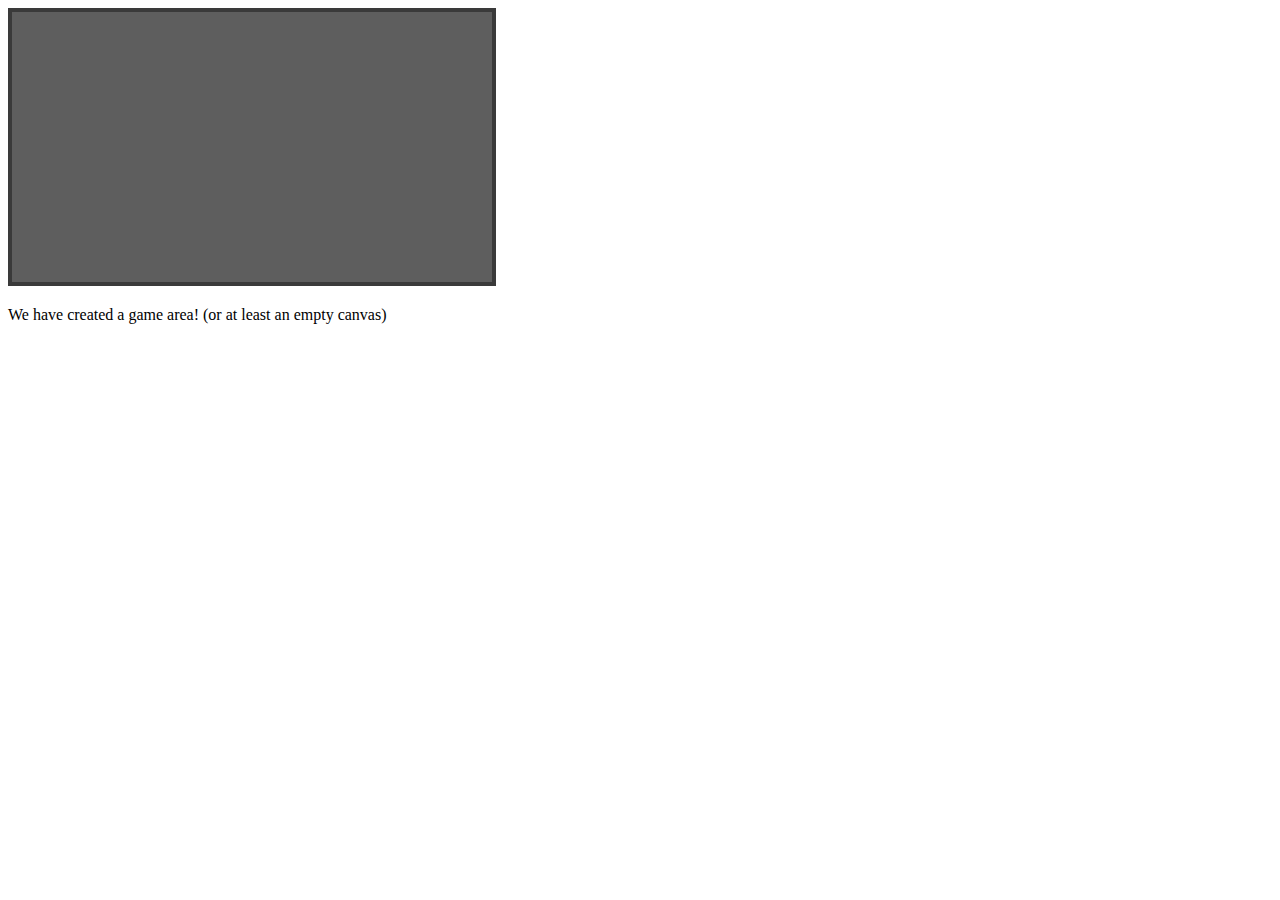
==== SnakeGame/snake.html @ 3fa490ee "Adding SnakeGame page" ====
<!DOCTYPE html>
<html>
    <head>
    <meta name="viewport" content="width=device-width, initial-scale=1.0"/>
        <style>
        canvas {
            border: 4px solid #3a3a3a;
            background-color: #5e5e5e;
        }
        </style>
    </head>

    <body onload="startGame()">

        <script>

            function startGame() {
                myGameArea.start();
            }

            var myGameArea = {
                canvas : document.createElement("canvas"),
                start : function() {
                    this.canvas.width = 480;
                    this.canvas.height = 270;
                    this.context = this.canvas.getContext("2d");
                    document.body.insertBefore(this.canvas, document.body.childNodes[0]);
                }
            }

        </script>

        <p>We have created a game area! (or at least an empty canvas)</p>

    </body>
</html>
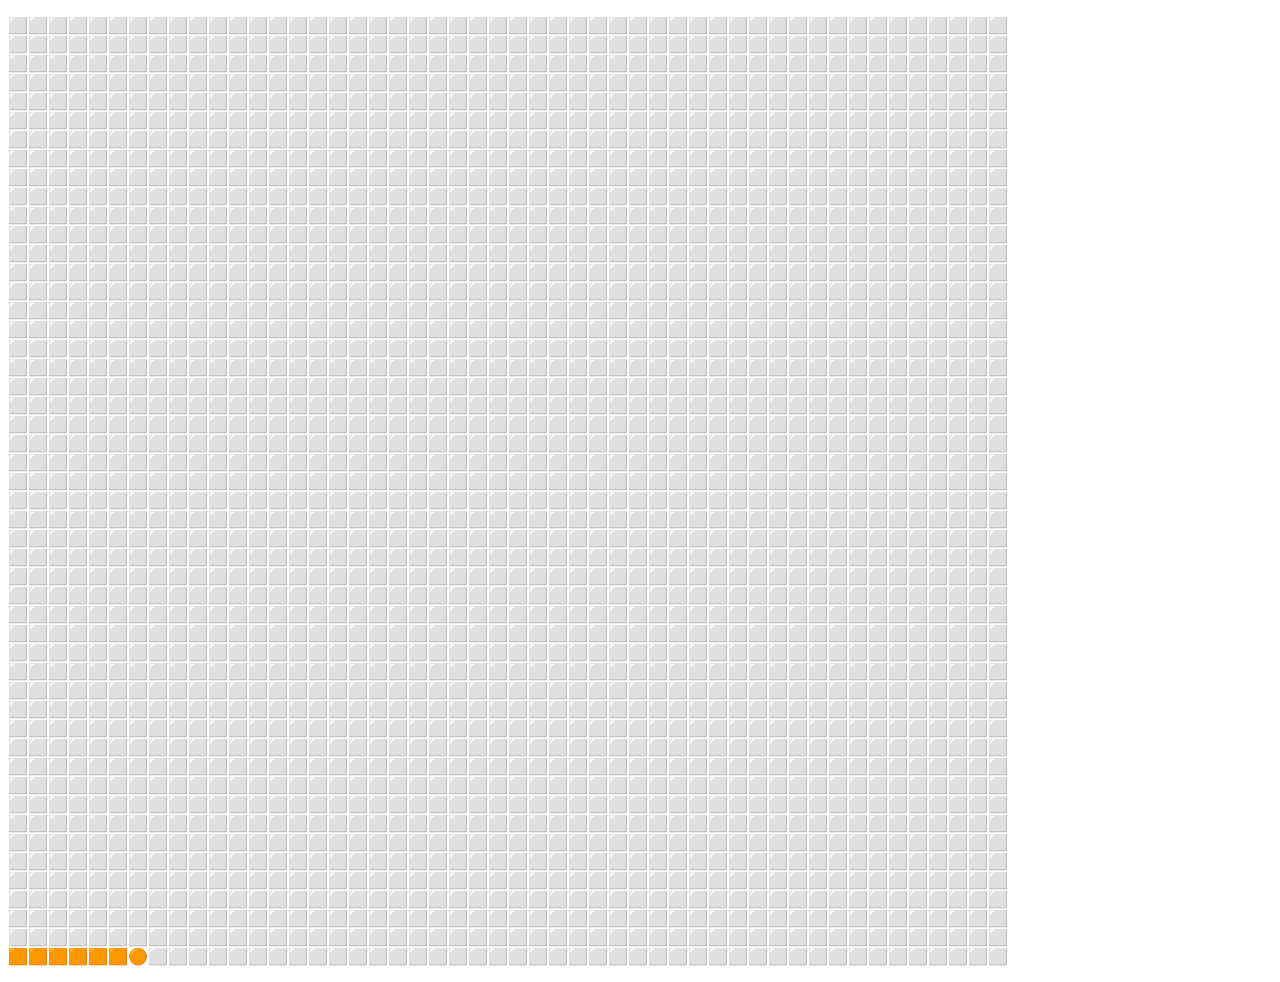
==== commit 9a03216a: "Initial Snake push" ====
--- a/SnakeGame/snake.html
+++ b/SnakeGame/snake.html
@@ -3,34 +3,18 @@
     <head>
     <meta name="viewport" content="width=device-width, initial-scale=1.0"/>
         <style>
-        canvas {
-            border: 4px solid #3a3a3a;
-            background-color: #5e5e5e;
+        p {
+            white-space: pre-wrap;
         }
         </style>
     </head>
 
-    <body onload="startGame()">
-
-        <script>
-
-            function startGame() {
-                myGameArea.start();
-            }
-
-            var myGameArea = {
-                canvas : document.createElement("canvas"),
-                start : function() {
-                    this.canvas.width = 480;
-                    this.canvas.height = 270;
-                    this.context = this.canvas.getContext("2d");
-                    document.body.insertBefore(this.canvas, document.body.childNodes[0]);
-                }
-            }
-
-        </script>
-
-        <p>We have created a game area! (or at least an empty canvas)</p>
+    <body>
+        <script type="module" src="snake.js"></script>
+        <p id="board"></p>
+        <p id="direction"></p>
+        <p id="head"></p>
+        <p id="tick"></p>
 
     </body>
 </html>